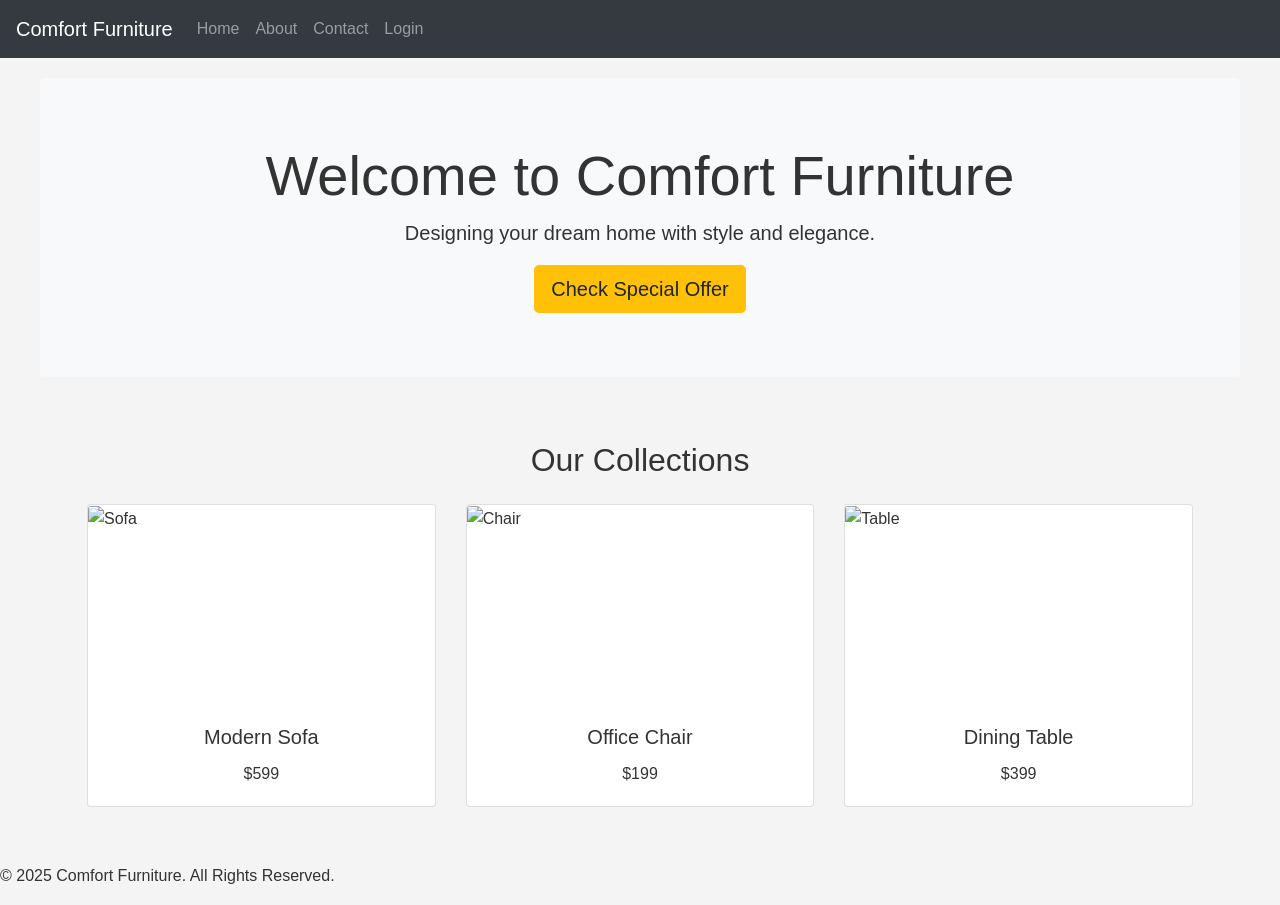
==== index.html @ 393b7ea1 "Final Project" ====
<!DOCTYPE html>
<html lang="en">
<head>
    <meta charset="UTF-8">
    <meta name="viewport" content="width=device-width, initial-scale=1.0">
    <title>Comfort Furniture - Home</title>
    <link rel="stylesheet" href="https://stackpath.bootstrapcdn.com/bootstrap/4.5.2/css/bootstrap.min.css">
    <link rel="stylesheet" href="style.css">
</head>
<body>
    <header>
        <nav class="navbar navbar-expand-lg navbar-dark bg-dark">
            <a class="navbar-brand" href="#">Comfort Furniture</a>
            <button class="navbar-toggler" type="button" data-toggle="collapse" data-target="#navbarNav" aria-controls="navbarNav" aria-expanded="false" aria-label="Toggle navigation">
                <span class="navbar-toggler-icon"></span>
            </button>
            <div class="collapse navbar-collapse" id="navbarNav">
                <ul class="navbar-nav justify-content-center justify-content-lg-end text-center text-lg-left">
                    <li class="nav-item">
                        <a class="nav-link" href="index.html">Home</a>
                    </li>
                    <li class="nav-item">
                        <a class="nav-link" href="about.html">About</a>
                    </li>
                    <li class="nav-item">
                        <a class="nav-link" href="contact.html">Contact</a>
                    </li>
                    <li class="nav-item">
                        <a class="nav-link" href="login.html">Login</a>
                    </li>
                </ul>
            </div>
        </nav>
    </header>

    <section class="hero jumbotron bg-light text-center">
        <div class="container">
            <h1 class="display-4">Welcome to Comfort Furniture</h1>
            <p class="lead">Designing your dream home with style and elegance.</p>
            <button class="btn btn-warning btn-lg" onclick="showDiscount()">Check Special Offer</button>
        </div>
    </section>

    <section class="products">
        <div class="container">
            <h2 class="text-center mb-4">Our Collections</h2>
            <div class="row">
                <!-- Product 1 -->
                <div class="col-md-4 mb-4">
                    <div class="card">
                        <div class="image-container">
                            <img src="https://imgs.search.brave.com/20sJvAgaTTzetdzxiSv-77GsCmEeUCL7FVAlpEtNzdQ/rs:fit:860:0:0:0/g:ce/aHR0cHM6Ly9tLm1l/ZGlhLWFtYXpvbi5j/b20vaW1hZ2VzL0kv/NzErclg2WDlhakwu/anBn" class="card-img-top" alt="Sofa">
                            <div class="overlay">View Details</div>
                        </div>
                        <div class="card-body text-center">
                            <h5 class="card-title">Modern Sofa</h5>
                            <p class="card-text">$599</p>
                        </div>
                    </div>
                </div>
                <!-- Product 2 -->
                <div class="col-md-4 mb-4">
                    <div class="card">
                        <div class="image-container">
                            <img src="https://imgs.search.brave.com/O6rqQNsDUN04iittIJEInJ6Mr6rKNMG9SQtqHM4pO-Q/rs:fit:860:0:0:0/g:ce/aHR0cHM6Ly9zdGF0/aWMudmVjdGVlenku/Y29tL3N5c3RlbS9y/ZXNvdXJjZXMvdGh1/bWJuYWlscy8wMTAv/MzY2LzA2My9zbWFs/bC93aGl0ZS1vZmZp/Y2UtY2hhaXItcGhv/dG8uanBn" class="card-img-top" alt="Chair">
                            <div class="overlay">View Details</div>
                        </div>
                        <div class="card-body text-center">
                            <h5 class="card-title">Office Chair</h5>
                            <p class="card-text">$199</p>
                        </div>
                    </div>
                </div>
                <!-- Product 3 -->
                <div class="col-md-4 mb-4">
                    <div class="card">
                        <div class="image-container">
                            <img src="https://imgs.search.brave.com/0L1dT6ptAlD2tvk6CW0bUVCvG0fEJVteryWuSmYOsI8/rs:fit:860:0:0:0/g:ce/aHR0cHM6Ly9zdGF0/aWMudmVjdGVlenku/Y29tL3N5c3RlbS9y/ZXNvdXJjZXMvdGh1/bWJuYWlscy8wMDQv/NTUwLzg2Ny9zbWFs/bC90aGUtZGluaW5n/LXRhYmxlLXNldC1p/bi10aGUtcm9vbS1o/YXMtYS1waWN0dXJl/LWZyYW1lLWF0dGFj/aGVkLXRvLXRoZS13/YWxsLWZyZWUtcGhv/dG8uanBn" class="card-img-top" alt="Table">
                            <div class="overlay">View Details</div>
                        </div>
                        <div class="card-body text-center">
                            <h5 class="card-title">Dining Table</h5>
                            <p class="card-text">$399</p>
                        </div>
                    </div>
                </div>
            </div>
        </div>
    </section>

    <footer>
        <p>&copy; 2025 Comfort Furniture. All Rights Reserved.</p>
    </footer>

    <script src="https://code.jquery.com/jquery-3.5.1.slim.min.js"></script>
    <script src="https://cdn.jsdelivr.net/npm/@popperjs/core@2.5.4/dist/umd/popper.min.js"></script>
    <script src="https://stackpath.bootstrapcdn.com/bootstrap/4.5.2/js/bootstrap.min.js"></script>
    <script src="script.js"></script>
</body>
</html>
---- style.css ----
/* Basic Reset */
* {
    margin: 0;
    padding: 0;
    box-sizing: border-box;
    font-family: Arial, sans-serif;
}

body {
    background-color: #f4f4f4;
    color: #333;
    line-height: 1.6;
}

/* Sections */
section {
    padding: 2rem;
    max-width: 1200px;
    margin: auto;
}

/* Hero Section - Now using Bootstrap Jumbotron */
.hero {
    margin-top: 20px;
}

/* Product Cards - Using Bootstrap Cards */
.product-card {
    margin-bottom: 20px;
}

.image-container {
    position: relative; /* Positioning (Exp 05) */
    width: 100%;
    height: 200px;
    overflow: hidden;
}

.image-container img {
    width: 100%;
    height: 100%;
    object-fit: cover;
}

.overlay {
    position: absolute; /* Positioning (Exp 05) */
    top: 0;
    left: 0;
    width: 100%;
    height: 100%;
    background: rgba(0, 0, 0, 0.6);
    color: white;
    display: flex;
    justify-content: center;
    align-items: center;
    opacity: 0;
    transition: opacity 0.3s;
}

.image-container:hover .overlay {
    opacity: 1; /* Hover Effect (Exp 06) */
}

/* Forms - Now using Bootstrap Forms */
.form-section {
    background: white;
    max-width: 500px;
    margin: 20px auto;
    padding: 20px;
    border-radius: 8px;
    box-shadow: 0 4px 8px rgba(0,0,0,0.1);
}

/* Forms - Now using Bootstrap Forms */

/* Table (Exp 03) - Now using Bootstrap Table */
/* Table (Exp 03) - Now using Bootstrap Table */

/* Footer - Now using Bootstrap */
/* Footer - Now using Bootstrap */

/* Responsive Design (CO5) */
@media (max-width: 768px) {
    .product-grid {
        flex-direction: column;
        align-items: center;
    }
}
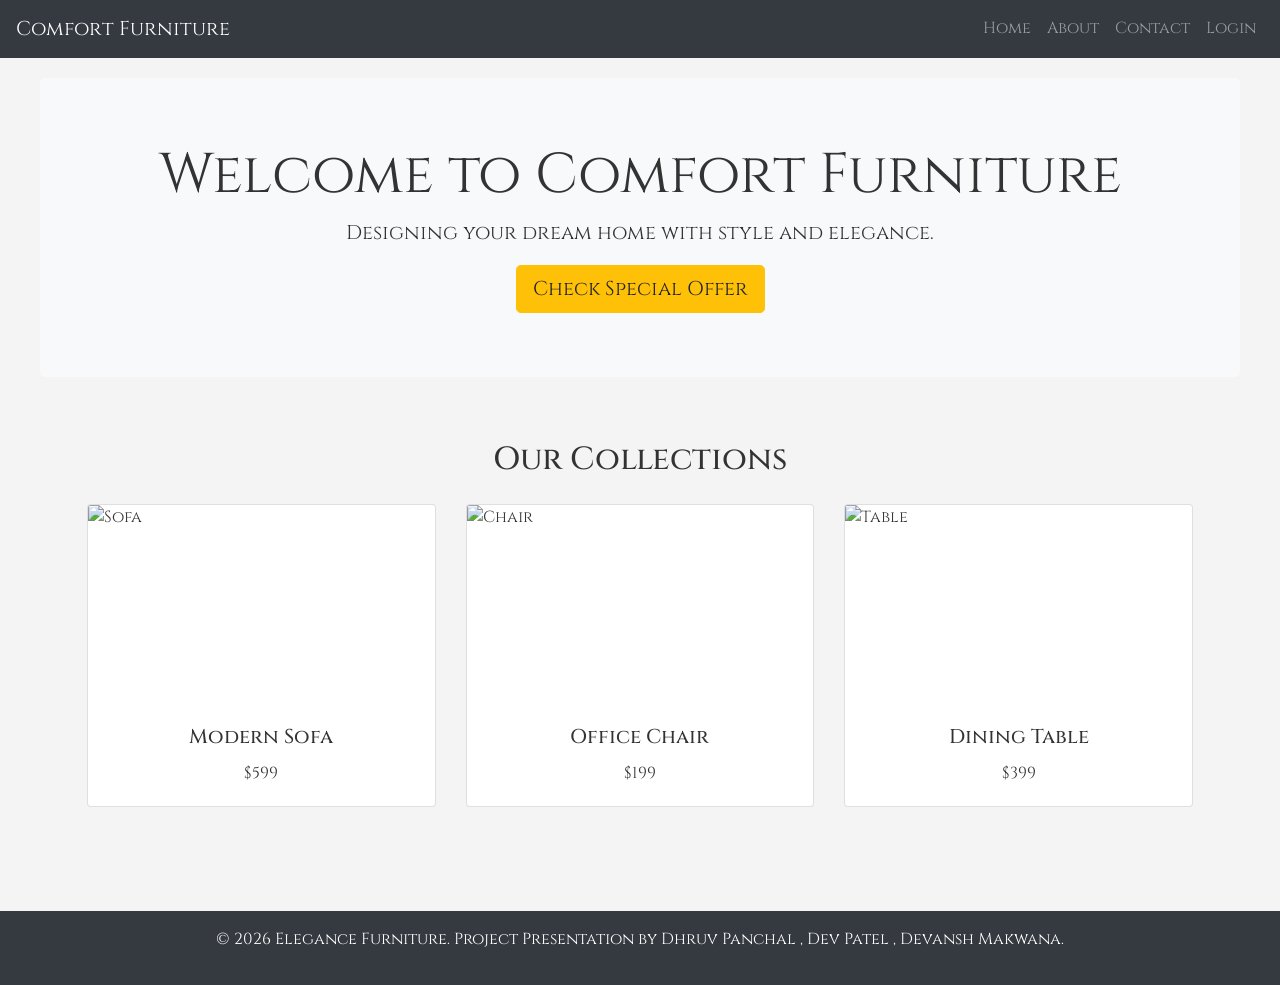
==== commit 1d5e0872: "Font Modification" ====
--- a/index.html
+++ b/index.html
@@ -4,18 +4,19 @@
     <meta charset="UTF-8">
     <meta name="viewport" content="width=device-width, initial-scale=1.0">
     <title>Comfort Furniture - Home</title>
+    <link href="https://fonts.googleapis.com/css2?family=Cinzel:wght@400;700&display=swap" rel="stylesheet">
     <link rel="stylesheet" href="https://stackpath.bootstrapcdn.com/bootstrap/4.5.2/css/bootstrap.min.css">
     <link rel="stylesheet" href="style.css">
 </head>
 <body>
     <header>
-        <nav class="navbar navbar-expand-lg navbar-dark bg-dark">
+        <nav class="navbar navbar-expand-lg navbar-dark bg-dark text-center">
             <a class="navbar-brand" href="#">Comfort Furniture</a>
             <button class="navbar-toggler" type="button" data-toggle="collapse" data-target="#navbarNav" aria-controls="navbarNav" aria-expanded="false" aria-label="Toggle navigation">
                 <span class="navbar-toggler-icon"></span>
             </button>
             <div class="collapse navbar-collapse" id="navbarNav">
-                <ul class="navbar-nav justify-content-center justify-content-lg-end text-center text-lg-left">
+                <ul class="navbar-nav ml-auto">
                     <li class="nav-item">
                         <a class="nav-link" href="index.html">Home</a>
                     </li>
@@ -88,8 +89,10 @@
         </div>
     </section>
 
-    <footer>
-        <p>&copy; 2025 Comfort Furniture. All Rights Reserved.</p>
+   <footer class="bg-dark text-white text-center py-3 mt-5">
+        <div class="container">
+            <p>&copy; 2026 Elegance Furniture. Project Presentation by Dhruv Panchal , Dev Patel , Devansh Makwana.</p>
+        </div>
     </footer>
 
     <script src="https://code.jquery.com/jquery-3.5.1.slim.min.js"></script>
--- a/style.css
+++ b/style.css
@@ -3,7 +3,7 @@
     margin: 0;
     padding: 0;
     box-sizing: border-box;
-    font-family: Arial, sans-serif;
+    font-family: 'Cinzel', serif;
 }
 
 body {
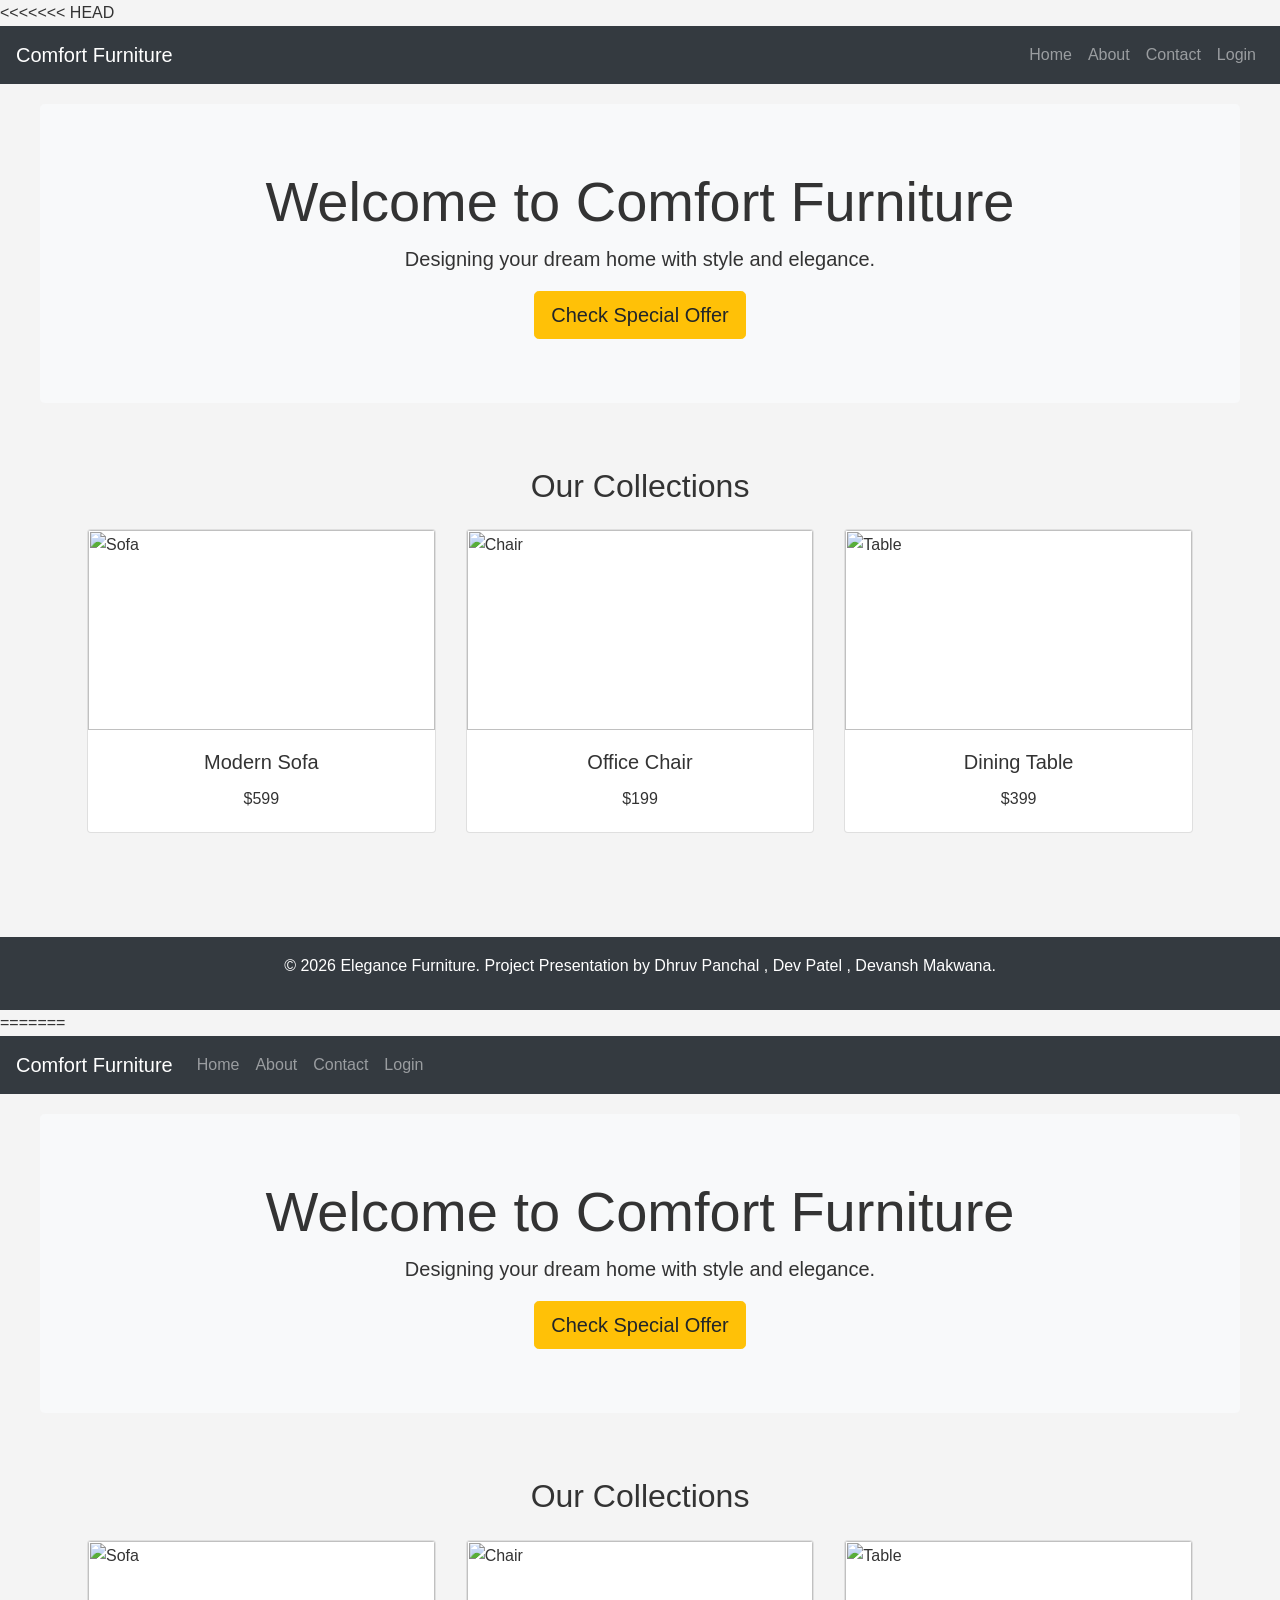
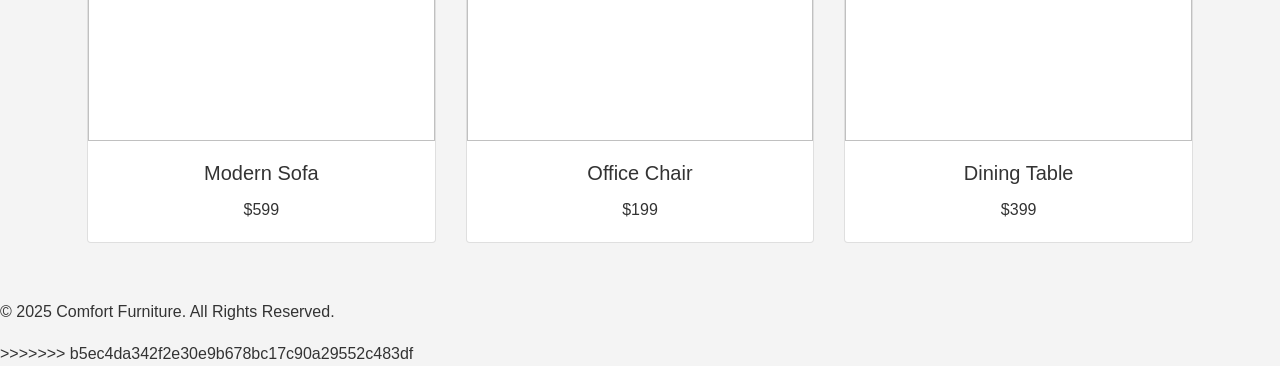
==== commit a7d6e146: "Merge remote main with unrelated histories" ====
--- a/index.html
+++ b/index.html
@@ -1,3 +1,4 @@
+<<<<<<< HEAD
 <!DOCTYPE html>
 <html lang="en">
 <head>
@@ -100,4 +101,105 @@
     <script src="https://stackpath.bootstrapcdn.com/bootstrap/4.5.2/js/bootstrap.min.js"></script>
     <script src="script.js"></script>
 </body>
+=======
+<!DOCTYPE html>
+<html lang="en">
+<head>
+    <meta charset="UTF-8">
+    <meta name="viewport" content="width=device-width, initial-scale=1.0">
+    <title>Comfort Furniture - Home</title>
+    <link rel="stylesheet" href="https://stackpath.bootstrapcdn.com/bootstrap/4.5.2/css/bootstrap.min.css">
+    <link rel="stylesheet" href="style.css">
+</head>
+<body>
+    <header>
+        <nav class="navbar navbar-expand-lg navbar-dark bg-dark">
+            <a class="navbar-brand" href="#">Comfort Furniture</a>
+            <button class="navbar-toggler" type="button" data-toggle="collapse" data-target="#navbarNav" aria-controls="navbarNav" aria-expanded="false" aria-label="Toggle navigation">
+                <span class="navbar-toggler-icon"></span>
+            </button>
+            <div class="collapse navbar-collapse" id="navbarNav">
+                <ul class="navbar-nav justify-content-center justify-content-lg-end text-center text-lg-left">
+                    <li class="nav-item">
+                        <a class="nav-link" href="index.html">Home</a>
+                    </li>
+                    <li class="nav-item">
+                        <a class="nav-link" href="about.html">About</a>
+                    </li>
+                    <li class="nav-item">
+                        <a class="nav-link" href="contact.html">Contact</a>
+                    </li>
+                    <li class="nav-item">
+                        <a class="nav-link" href="login.html">Login</a>
+                    </li>
+                </ul>
+            </div>
+        </nav>
+    </header>
+
+    <section class="hero jumbotron bg-light text-center">
+        <div class="container">
+            <h1 class="display-4">Welcome to Comfort Furniture</h1>
+            <p class="lead">Designing your dream home with style and elegance.</p>
+            <button class="btn btn-warning btn-lg" onclick="showDiscount()">Check Special Offer</button>
+        </div>
+    </section>
+
+    <section class="products">
+        <div class="container">
+            <h2 class="text-center mb-4">Our Collections</h2>
+            <div class="row">
+                <!-- Product 1 -->
+                <div class="col-md-4 mb-4">
+                    <div class="card">
+                        <div class="image-container">
+                            <img src="https://imgs.search.brave.com/20sJvAgaTTzetdzxiSv-77GsCmEeUCL7FVAlpEtNzdQ/rs:fit:860:0:0:0/g:ce/aHR0cHM6Ly9tLm1l/ZGlhLWFtYXpvbi5j/b20vaW1hZ2VzL0kv/NzErclg2WDlhakwu/anBn" class="card-img-top" alt="Sofa">
+                            <div class="overlay">View Details</div>
+                        </div>
+                        <div class="card-body text-center">
+                            <h5 class="card-title">Modern Sofa</h5>
+                            <p class="card-text">$599</p>
+                        </div>
+                    </div>
+                </div>
+                <!-- Product 2 -->
+                <div class="col-md-4 mb-4">
+                    <div class="card">
+                        <div class="image-container">
+                            <img src="https://imgs.search.brave.com/O6rqQNsDUN04iittIJEInJ6Mr6rKNMG9SQtqHM4pO-Q/rs:fit:860:0:0:0/g:ce/aHR0cHM6Ly9zdGF0/aWMudmVjdGVlenku/Y29tL3N5c3RlbS9y/ZXNvdXJjZXMvdGh1/bWJuYWlscy8wMTAv/MzY2LzA2My9zbWFs/bC93aGl0ZS1vZmZp/Y2UtY2hhaXItcGhv/dG8uanBn" class="card-img-top" alt="Chair">
+                            <div class="overlay">View Details</div>
+                        </div>
+                        <div class="card-body text-center">
+                            <h5 class="card-title">Office Chair</h5>
+                            <p class="card-text">$199</p>
+                        </div>
+                    </div>
+                </div>
+                <!-- Product 3 -->
+                <div class="col-md-4 mb-4">
+                    <div class="card">
+                        <div class="image-container">
+                            <img src="https://imgs.search.brave.com/0L1dT6ptAlD2tvk6CW0bUVCvG0fEJVteryWuSmYOsI8/rs:fit:860:0:0:0/g:ce/aHR0cHM6Ly9zdGF0/aWMudmVjdGVlenku/Y29tL3N5c3RlbS9y/ZXNvdXJjZXMvdGh1/bWJuYWlscy8wMDQv/NTUwLzg2Ny9zbWFs/bC90aGUtZGluaW5n/LXRhYmxlLXNldC1p/bi10aGUtcm9vbS1o/YXMtYS1waWN0dXJl/LWZyYW1lLWF0dGFj/aGVkLXRvLXRoZS13/YWxsLWZyZWUtcGhv/dG8uanBn" class="card-img-top" alt="Table">
+                            <div class="overlay">View Details</div>
+                        </div>
+                        <div class="card-body text-center">
+                            <h5 class="card-title">Dining Table</h5>
+                            <p class="card-text">$399</p>
+                        </div>
+                    </div>
+                </div>
+            </div>
+        </div>
+    </section>
+
+    <footer>
+        <p>&copy; 2025 Comfort Furniture. All Rights Reserved.</p>
+    </footer>
+
+    <script src="https://code.jquery.com/jquery-3.5.1.slim.min.js"></script>
+    <script src="https://cdn.jsdelivr.net/npm/@popperjs/core@2.5.4/dist/umd/popper.min.js"></script>
+    <script src="https://stackpath.bootstrapcdn.com/bootstrap/4.5.2/js/bootstrap.min.js"></script>
+    <script src="script.js"></script>
+</body>
+>>>>>>> b5ec4da342f2e30e9b678bc17c90a29552c483df
 </html>
--- a/style.css
+++ b/style.css
@@ -1,3 +1,4 @@
+<<<<<<< HEAD
 /* Basic Reset */
 * {
     margin: 0;
@@ -85,4 +86,93 @@
         flex-direction: column;
         align-items: center;
     }
+=======
+/* Basic Reset */
+* {
+    margin: 0;
+    padding: 0;
+    box-sizing: border-box;
+    font-family: Arial, sans-serif;
+}
+
+body {
+    background-color: #f4f4f4;
+    color: #333;
+    line-height: 1.6;
+}
+
+/* Sections */
+section {
+    padding: 2rem;
+    max-width: 1200px;
+    margin: auto;
+}
+
+/* Hero Section - Now using Bootstrap Jumbotron */
+.hero {
+    margin-top: 20px;
+}
+
+/* Product Cards - Using Bootstrap Cards */
+.product-card {
+    margin-bottom: 20px;
+}
+
+.image-container {
+    position: relative; /* Positioning (Exp 05) */
+    width: 100%;
+    height: 200px;
+    overflow: hidden;
+}
+
+.image-container img {
+    width: 100%;
+    height: 100%;
+    object-fit: cover;
+}
+
+.overlay {
+    position: absolute; /* Positioning (Exp 05) */
+    top: 0;
+    left: 0;
+    width: 100%;
+    height: 100%;
+    background: rgba(0, 0, 0, 0.6);
+    color: white;
+    display: flex;
+    justify-content: center;
+    align-items: center;
+    opacity: 0;
+    transition: opacity 0.3s;
+}
+
+.image-container:hover .overlay {
+    opacity: 1; /* Hover Effect (Exp 06) */
+}
+
+/* Forms - Now using Bootstrap Forms */
+.form-section {
+    background: white;
+    max-width: 500px;
+    margin: 20px auto;
+    padding: 20px;
+    border-radius: 8px;
+    box-shadow: 0 4px 8px rgba(0,0,0,0.1);
+}
+
+/* Forms - Now using Bootstrap Forms */
+
+/* Table (Exp 03) - Now using Bootstrap Table */
+/* Table (Exp 03) - Now using Bootstrap Table */
+
+/* Footer - Now using Bootstrap */
+/* Footer - Now using Bootstrap */
+
+/* Responsive Design (CO5) */
+@media (max-width: 768px) {
+    .product-grid {
+        flex-direction: column;
+        align-items: center;
+    }
+>>>>>>> b5ec4da342f2e30e9b678bc17c90a29552c483df
 }
--- a/style.css
+++ b/style.css
@@ -1,3 +1,4 @@
+<<<<<<< HEAD
 /* Basic Reset */
 * {
     margin: 0;
@@ -85,4 +86,93 @@
         flex-direction: column;
         align-items: center;
     }
+=======
+/* Basic Reset */
+* {
+    margin: 0;
+    padding: 0;
+    box-sizing: border-box;
+    font-family: Arial, sans-serif;
+}
+
+body {
+    background-color: #f4f4f4;
+    color: #333;
+    line-height: 1.6;
+}
+
+/* Sections */
+section {
+    padding: 2rem;
+    max-width: 1200px;
+    margin: auto;
+}
+
+/* Hero Section - Now using Bootstrap Jumbotron */
+.hero {
+    margin-top: 20px;
+}
+
+/* Product Cards - Using Bootstrap Cards */
+.product-card {
+    margin-bottom: 20px;
+}
+
+.image-container {
+    position: relative; /* Positioning (Exp 05) */
+    width: 100%;
+    height: 200px;
+    overflow: hidden;
+}
+
+.image-container img {
+    width: 100%;
+    height: 100%;
+    object-fit: cover;
+}
+
+.overlay {
+    position: absolute; /* Positioning (Exp 05) */
+    top: 0;
+    left: 0;
+    width: 100%;
+    height: 100%;
+    background: rgba(0, 0, 0, 0.6);
+    color: white;
+    display: flex;
+    justify-content: center;
+    align-items: center;
+    opacity: 0;
+    transition: opacity 0.3s;
+}
+
+.image-container:hover .overlay {
+    opacity: 1; /* Hover Effect (Exp 06) */
+}
+
+/* Forms - Now using Bootstrap Forms */
+.form-section {
+    background: white;
+    max-width: 500px;
+    margin: 20px auto;
+    padding: 20px;
+    border-radius: 8px;
+    box-shadow: 0 4px 8px rgba(0,0,0,0.1);
+}
+
+/* Forms - Now using Bootstrap Forms */
+
+/* Table (Exp 03) - Now using Bootstrap Table */
+/* Table (Exp 03) - Now using Bootstrap Table */
+
+/* Footer - Now using Bootstrap */
+/* Footer - Now using Bootstrap */
+
+/* Responsive Design (CO5) */
+@media (max-width: 768px) {
+    .product-grid {
+        flex-direction: column;
+        align-items: center;
+    }
+>>>>>>> b5ec4da342f2e30e9b678bc17c90a29552c483df
 }
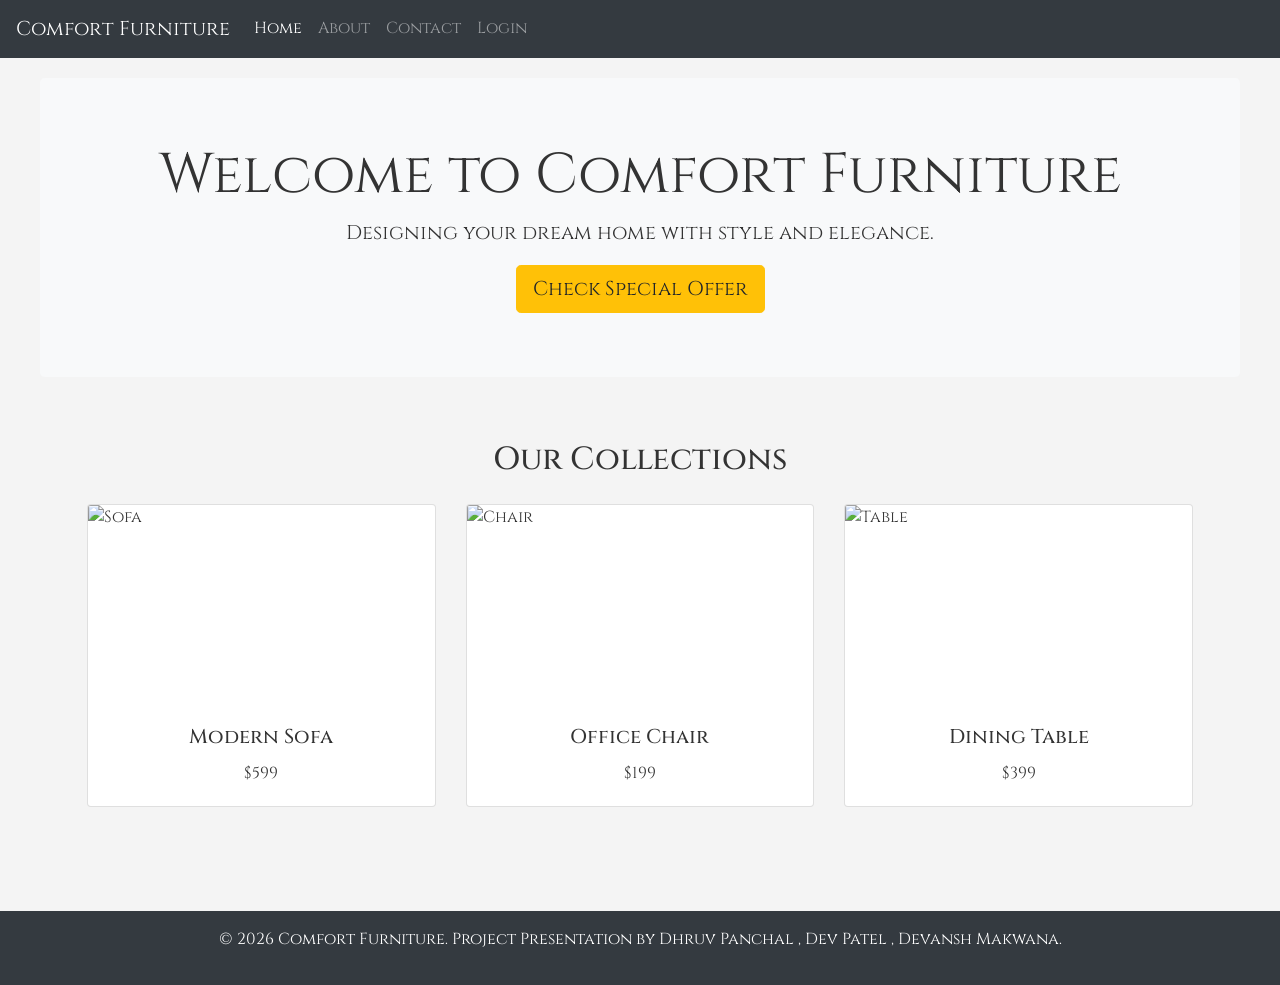
==== commit dd36e0e8: "Alignment" ====
--- a/index.html
+++ b/index.html
@@ -1,4 +1,4 @@
-<<<<<<< HEAD
+
 <!DOCTYPE html>
 <html lang="en">
 <head>
@@ -11,14 +11,14 @@
 </head>
 <body>
     <header>
-        <nav class="navbar navbar-expand-lg navbar-dark bg-dark text-center">
+         <nav class="navbar navbar-expand-lg navbar-dark bg-dark text-center">
             <a class="navbar-brand" href="#">Comfort Furniture</a>
             <button class="navbar-toggler" type="button" data-toggle="collapse" data-target="#navbarNav" aria-controls="navbarNav" aria-expanded="false" aria-label="Toggle navigation">
                 <span class="navbar-toggler-icon"></span>
             </button>
             <div class="collapse navbar-collapse" id="navbarNav">
-                <ul class="navbar-nav ml-auto">
-                    <li class="nav-item">
+                <ul class="navbar-nav justify-content-center justify-content-lg-end">
+                    <li class="nav-item active">
                         <a class="nav-link" href="index.html">Home</a>
                     </li>
                     <li class="nav-item">
@@ -92,7 +92,7 @@
 
    <footer class="bg-dark text-white text-center py-3 mt-5">
         <div class="container">
-            <p>&copy; 2026 Elegance Furniture. Project Presentation by Dhruv Panchal , Dev Patel , Devansh Makwana.</p>
+            <p>&copy; 2026 Comfort Furniture. Project Presentation by Dhruv Panchal , Dev Patel , Devansh Makwana.</p>
         </div>
     </footer>
 
@@ -101,105 +101,4 @@
     <script src="https://stackpath.bootstrapcdn.com/bootstrap/4.5.2/js/bootstrap.min.js"></script>
     <script src="script.js"></script>
 </body>
-=======
-<!DOCTYPE html>
-<html lang="en">
-<head>
-    <meta charset="UTF-8">
-    <meta name="viewport" content="width=device-width, initial-scale=1.0">
-    <title>Comfort Furniture - Home</title>
-    <link rel="stylesheet" href="https://stackpath.bootstrapcdn.com/bootstrap/4.5.2/css/bootstrap.min.css">
-    <link rel="stylesheet" href="style.css">
-</head>
-<body>
-    <header>
-        <nav class="navbar navbar-expand-lg navbar-dark bg-dark">
-            <a class="navbar-brand" href="#">Comfort Furniture</a>
-            <button class="navbar-toggler" type="button" data-toggle="collapse" data-target="#navbarNav" aria-controls="navbarNav" aria-expanded="false" aria-label="Toggle navigation">
-                <span class="navbar-toggler-icon"></span>
-            </button>
-            <div class="collapse navbar-collapse" id="navbarNav">
-                <ul class="navbar-nav justify-content-center justify-content-lg-end text-center text-lg-left">
-                    <li class="nav-item">
-                        <a class="nav-link" href="index.html">Home</a>
-                    </li>
-                    <li class="nav-item">
-                        <a class="nav-link" href="about.html">About</a>
-                    </li>
-                    <li class="nav-item">
-                        <a class="nav-link" href="contact.html">Contact</a>
-                    </li>
-                    <li class="nav-item">
-                        <a class="nav-link" href="login.html">Login</a>
-                    </li>
-                </ul>
-            </div>
-        </nav>
-    </header>
-
-    <section class="hero jumbotron bg-light text-center">
-        <div class="container">
-            <h1 class="display-4">Welcome to Comfort Furniture</h1>
-            <p class="lead">Designing your dream home with style and elegance.</p>
-            <button class="btn btn-warning btn-lg" onclick="showDiscount()">Check Special Offer</button>
-        </div>
-    </section>
-
-    <section class="products">
-        <div class="container">
-            <h2 class="text-center mb-4">Our Collections</h2>
-            <div class="row">
-                <!-- Product 1 -->
-                <div class="col-md-4 mb-4">
-                    <div class="card">
-                        <div class="image-container">
-                            <img src="https://imgs.search.brave.com/20sJvAgaTTzetdzxiSv-77GsCmEeUCL7FVAlpEtNzdQ/rs:fit:860:0:0:0/g:ce/aHR0cHM6Ly9tLm1l/ZGlhLWFtYXpvbi5j/b20vaW1hZ2VzL0kv/NzErclg2WDlhakwu/anBn" class="card-img-top" alt="Sofa">
-                            <div class="overlay">View Details</div>
-                        </div>
-                        <div class="card-body text-center">
-                            <h5 class="card-title">Modern Sofa</h5>
-                            <p class="card-text">$599</p>
-                        </div>
-                    </div>
-                </div>
-                <!-- Product 2 -->
-                <div class="col-md-4 mb-4">
-                    <div class="card">
-                        <div class="image-container">
-                            <img src="https://imgs.search.brave.com/O6rqQNsDUN04iittIJEInJ6Mr6rKNMG9SQtqHM4pO-Q/rs:fit:860:0:0:0/g:ce/aHR0cHM6Ly9zdGF0/aWMudmVjdGVlenku/Y29tL3N5c3RlbS9y/ZXNvdXJjZXMvdGh1/bWJuYWlscy8wMTAv/MzY2LzA2My9zbWFs/bC93aGl0ZS1vZmZp/Y2UtY2hhaXItcGhv/dG8uanBn" class="card-img-top" alt="Chair">
-                            <div class="overlay">View Details</div>
-                        </div>
-                        <div class="card-body text-center">
-                            <h5 class="card-title">Office Chair</h5>
-                            <p class="card-text">$199</p>
-                        </div>
-                    </div>
-                </div>
-                <!-- Product 3 -->
-                <div class="col-md-4 mb-4">
-                    <div class="card">
-                        <div class="image-container">
-                            <img src="https://imgs.search.brave.com/0L1dT6ptAlD2tvk6CW0bUVCvG0fEJVteryWuSmYOsI8/rs:fit:860:0:0:0/g:ce/aHR0cHM6Ly9zdGF0/aWMudmVjdGVlenku/Y29tL3N5c3RlbS9y/ZXNvdXJjZXMvdGh1/bWJuYWlscy8wMDQv/NTUwLzg2Ny9zbWFs/bC90aGUtZGluaW5n/LXRhYmxlLXNldC1p/bi10aGUtcm9vbS1o/YXMtYS1waWN0dXJl/LWZyYW1lLWF0dGFj/aGVkLXRvLXRoZS13/YWxsLWZyZWUtcGhv/dG8uanBn" class="card-img-top" alt="Table">
-                            <div class="overlay">View Details</div>
-                        </div>
-                        <div class="card-body text-center">
-                            <h5 class="card-title">Dining Table</h5>
-                            <p class="card-text">$399</p>
-                        </div>
-                    </div>
-                </div>
-            </div>
-        </div>
-    </section>
-
-    <footer>
-        <p>&copy; 2025 Comfort Furniture. All Rights Reserved.</p>
-    </footer>
-
-    <script src="https://code.jquery.com/jquery-3.5.1.slim.min.js"></script>
-    <script src="https://cdn.jsdelivr.net/npm/@popperjs/core@2.5.4/dist/umd/popper.min.js"></script>
-    <script src="https://stackpath.bootstrapcdn.com/bootstrap/4.5.2/js/bootstrap.min.js"></script>
-    <script src="script.js"></script>
-</body>
->>>>>>> b5ec4da342f2e30e9b678bc17c90a29552c483df
 </html>
--- a/style.css
+++ b/style.css
@@ -1,4 +1,3 @@
-<<<<<<< HEAD
 /* Basic Reset */
 * {
     margin: 0;
@@ -72,12 +71,8 @@
     box-shadow: 0 4px 8px rgba(0,0,0,0.1);
 }
 
-/* Forms - Now using Bootstrap Forms */
-
-/* Table (Exp 03) - Now using Bootstrap Table */
 /* Table (Exp 03) - Now using Bootstrap Table */
 
-/* Footer - Now using Bootstrap */
 /* Footer - Now using Bootstrap */
 
 /* Responsive Design (CO5) */
@@ -86,93 +81,4 @@
         flex-direction: column;
         align-items: center;
     }
-=======
-/* Basic Reset */
-* {
-    margin: 0;
-    padding: 0;
-    box-sizing: border-box;
-    font-family: Arial, sans-serif;
-}
-
-body {
-    background-color: #f4f4f4;
-    color: #333;
-    line-height: 1.6;
-}
-
-/* Sections */
-section {
-    padding: 2rem;
-    max-width: 1200px;
-    margin: auto;
-}
-
-/* Hero Section - Now using Bootstrap Jumbotron */
-.hero {
-    margin-top: 20px;
-}
-
-/* Product Cards - Using Bootstrap Cards */
-.product-card {
-    margin-bottom: 20px;
-}
-
-.image-container {
-    position: relative; /* Positioning (Exp 05) */
-    width: 100%;
-    height: 200px;
-    overflow: hidden;
-}
-
-.image-container img {
-    width: 100%;
-    height: 100%;
-    object-fit: cover;
-}
-
-.overlay {
-    position: absolute; /* Positioning (Exp 05) */
-    top: 0;
-    left: 0;
-    width: 100%;
-    height: 100%;
-    background: rgba(0, 0, 0, 0.6);
-    color: white;
-    display: flex;
-    justify-content: center;
-    align-items: center;
-    opacity: 0;
-    transition: opacity 0.3s;
-}
-
-.image-container:hover .overlay {
-    opacity: 1; /* Hover Effect (Exp 06) */
-}
-
-/* Forms - Now using Bootstrap Forms */
-.form-section {
-    background: white;
-    max-width: 500px;
-    margin: 20px auto;
-    padding: 20px;
-    border-radius: 8px;
-    box-shadow: 0 4px 8px rgba(0,0,0,0.1);
-}
-
-/* Forms - Now using Bootstrap Forms */
-
-/* Table (Exp 03) - Now using Bootstrap Table */
-/* Table (Exp 03) - Now using Bootstrap Table */
-
-/* Footer - Now using Bootstrap */
-/* Footer - Now using Bootstrap */
-
-/* Responsive Design (CO5) */
-@media (max-width: 768px) {
-    .product-grid {
-        flex-direction: column;
-        align-items: center;
-    }
->>>>>>> b5ec4da342f2e30e9b678bc17c90a29552c483df
 }
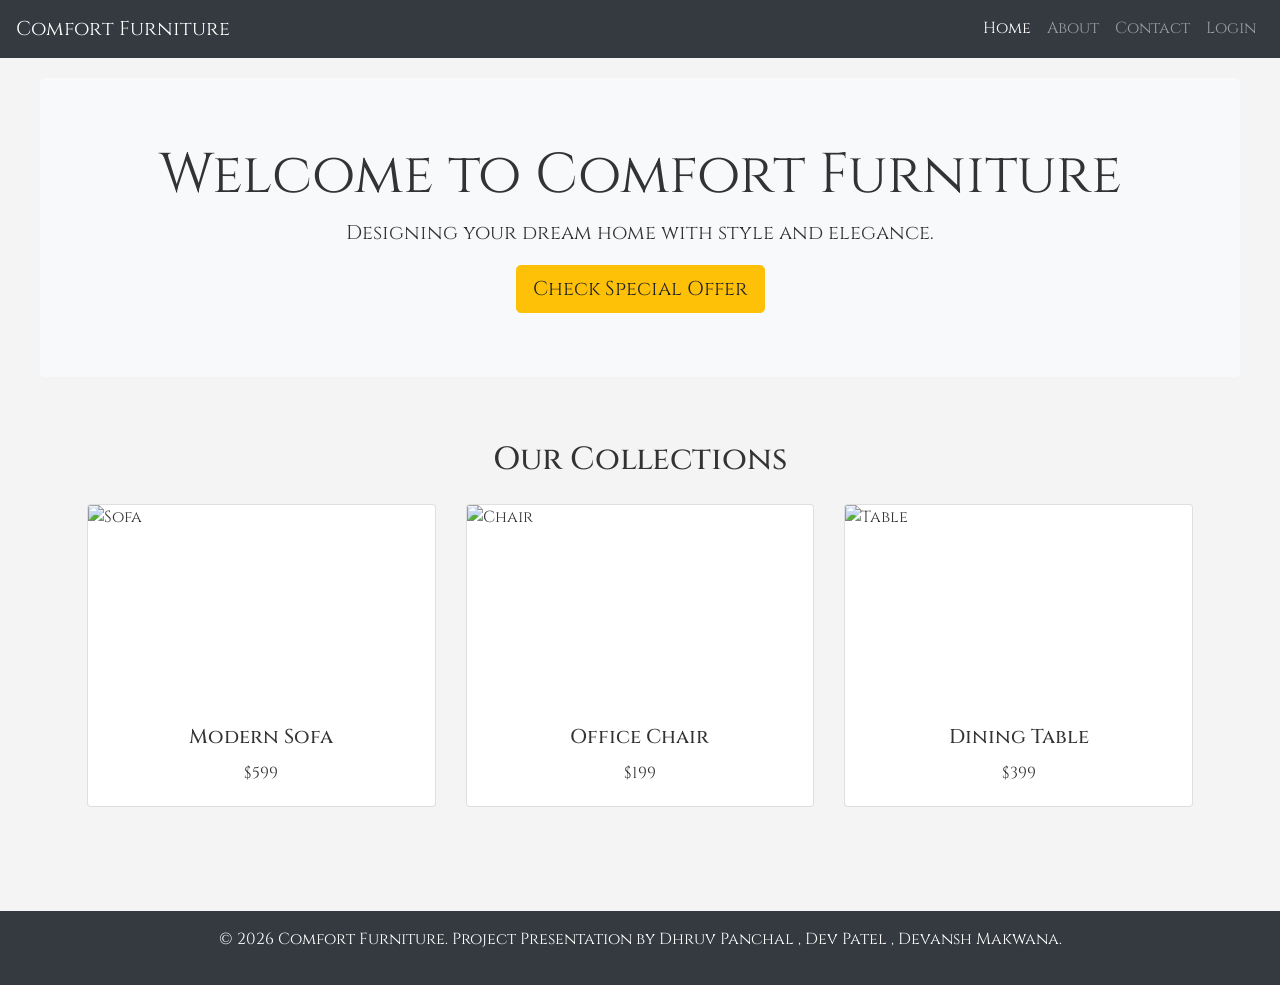
==== commit 92d6c7e1: "Added Registration" ====
--- a/index.html
+++ b/index.html
@@ -17,7 +17,7 @@
                 <span class="navbar-toggler-icon"></span>
             </button>
             <div class="collapse navbar-collapse" id="navbarNav">
-                <ul class="navbar-nav justify-content-center justify-content-lg-end">
+                <ul class="navbar-nav ml-auto">
                     <li class="nav-item active">
                         <a class="nav-link" href="index.html">Home</a>
                     </li>
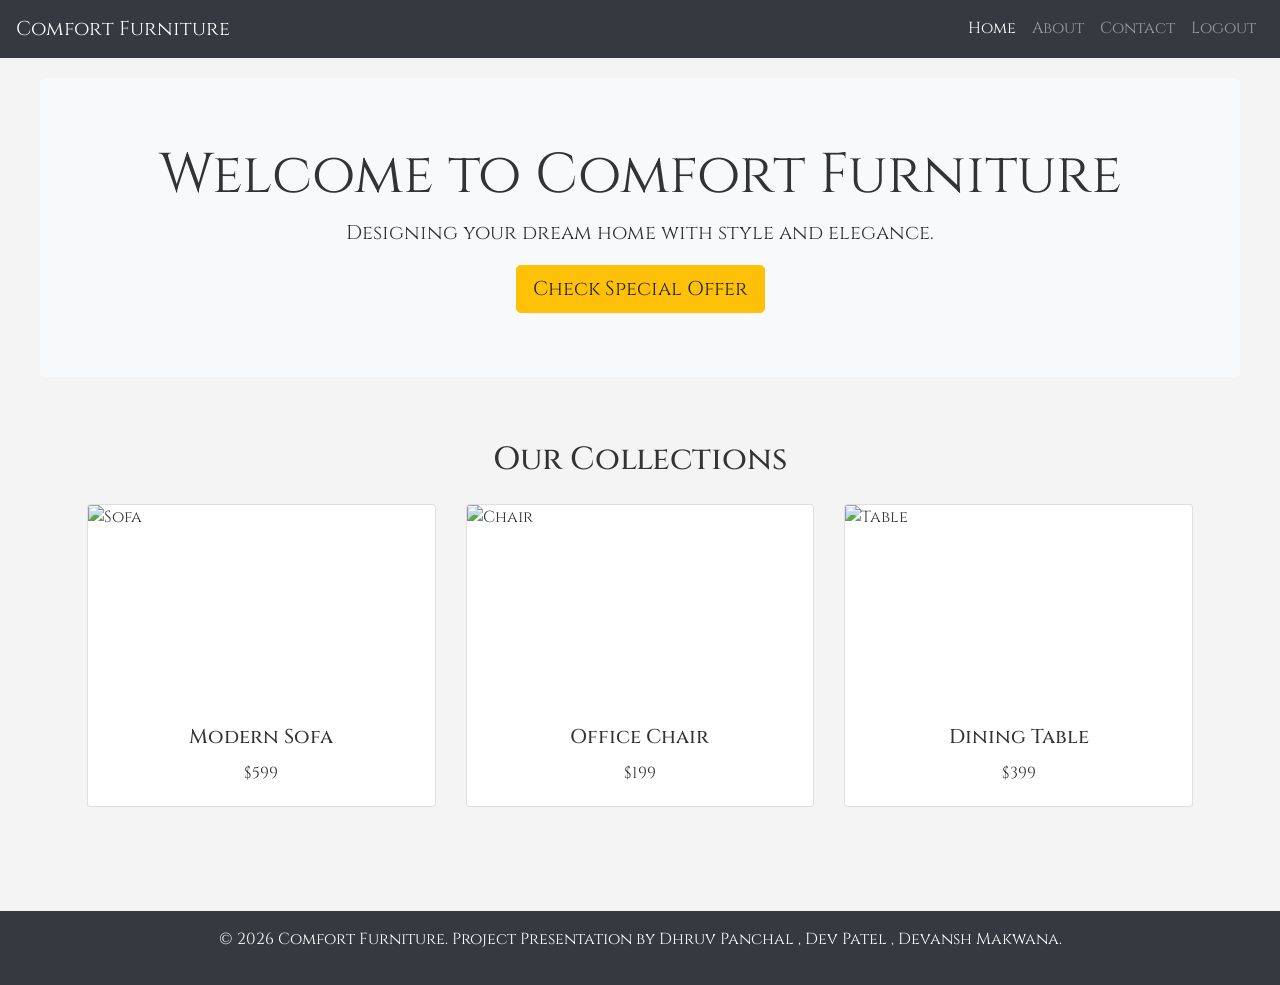
==== commit 48e878a0: "Modified By Dhruv" ====
--- a/index.html
+++ b/index.html
@@ -1,6 +1,6 @@
-
 <!DOCTYPE html>
 <html lang="en">
+
 <head>
     <meta charset="UTF-8">
     <meta name="viewport" content="width=device-width, initial-scale=1.0">
@@ -9,11 +9,13 @@
     <link rel="stylesheet" href="https://stackpath.bootstrapcdn.com/bootstrap/4.5.2/css/bootstrap.min.css">
     <link rel="stylesheet" href="style.css">
 </head>
+
 <body>
     <header>
-         <nav class="navbar navbar-expand-lg navbar-dark bg-dark text-center">
+        <nav class="navbar navbar-expand-lg navbar-dark bg-dark text-center">
             <a class="navbar-brand" href="#">Comfort Furniture</a>
-            <button class="navbar-toggler" type="button" data-toggle="collapse" data-target="#navbarNav" aria-controls="navbarNav" aria-expanded="false" aria-label="Toggle navigation">
+            <button class="navbar-toggler" type="button" data-toggle="collapse" data-target="#navbarNav"
+                aria-controls="navbarNav" aria-expanded="false" aria-label="Toggle navigation">
                 <span class="navbar-toggler-icon"></span>
             </button>
             <div class="collapse navbar-collapse" id="navbarNav">
@@ -28,7 +30,7 @@
                         <a class="nav-link" href="contact.html">Contact</a>
                     </li>
                     <li class="nav-item">
-                        <a class="nav-link" href="login.html">Login</a>
+                        <a class="nav-link" href="register.html">Logout</a>
                     </li>
                 </ul>
             </div>
@@ -51,8 +53,9 @@
                 <div class="col-md-4 mb-4">
                     <div class="card">
                         <div class="image-container">
-                            <img src="https://imgs.search.brave.com/20sJvAgaTTzetdzxiSv-77GsCmEeUCL7FVAlpEtNzdQ/rs:fit:860:0:0:0/g:ce/aHR0cHM6Ly9tLm1l/ZGlhLWFtYXpvbi5j/b20vaW1hZ2VzL0kv/NzErclg2WDlhakwu/anBn" class="card-img-top" alt="Sofa">
-                            <div class="overlay">View Details</div>
+                            <img src="https://imgs.search.brave.com/20sJvAgaTTzetdzxiSv-77GsCmEeUCL7FVAlpEtNzdQ/rs:fit:860:0:0:0/g:ce/aHR0cHM6Ly9tLm1l/ZGlhLWFtYXpvbi5j/b20vaW1hZ2VzL0kv/NzErclg2WDlhakwu/anBn"
+                                class="card-img-top" alt="Sofa">
+                            <a href="product-details.html?id=1" class="overlay">View Details</a>
                         </div>
                         <div class="card-body text-center">
                             <h5 class="card-title">Modern Sofa</h5>
@@ -64,8 +67,9 @@
                 <div class="col-md-4 mb-4">
                     <div class="card">
                         <div class="image-container">
-                            <img src="https://imgs.search.brave.com/O6rqQNsDUN04iittIJEInJ6Mr6rKNMG9SQtqHM4pO-Q/rs:fit:860:0:0:0/g:ce/aHR0cHM6Ly9zdGF0/aWMudmVjdGVlenku/Y29tL3N5c3RlbS9y/ZXNvdXJjZXMvdGh1/bWJuYWlscy8wMTAv/MzY2LzA2My9zbWFs/bC93aGl0ZS1vZmZp/Y2UtY2hhaXItcGhv/dG8uanBn" class="card-img-top" alt="Chair">
-                            <div class="overlay">View Details</div>
+                            <img src="https://imgs.search.brave.com/O6rqQNsDUN04iittIJEInJ6Mr6rKNMG9SQtqHM4pO-Q/rs:fit:860:0:0:0/g:ce/aHR0cHM6Ly9zdGF0/aWMudmVjdGVlenku/Y29tL3N5c3RlbS9y/ZXNvdXJjZXMvdGh1/bWJuYWlscy8wMTAv/MzY2LzA2My9zbWFs/bC93aGl0ZS1vZmZp/Y2UtY2hhaXItcGhv/dG8uanBn"
+                                class="card-img-top" alt="Chair">
+                            <a href="product-details.html?id=2" class="overlay">View Details</a>
                         </div>
                         <div class="card-body text-center">
                             <h5 class="card-title">Office Chair</h5>
@@ -77,8 +81,9 @@
                 <div class="col-md-4 mb-4">
                     <div class="card">
                         <div class="image-container">
-                            <img src="https://imgs.search.brave.com/0L1dT6ptAlD2tvk6CW0bUVCvG0fEJVteryWuSmYOsI8/rs:fit:860:0:0:0/g:ce/aHR0cHM6Ly9zdGF0/aWMudmVjdGVlenku/Y29tL3N5c3RlbS9y/ZXNvdXJjZXMvdGh1/bWJuYWlscy8wMDQv/NTUwLzg2Ny9zbWFs/bC90aGUtZGluaW5n/LXRhYmxlLXNldC1p/bi10aGUtcm9vbS1o/YXMtYS1waWN0dXJl/LWZyYW1lLWF0dGFj/aGVkLXRvLXRoZS13/YWxsLWZyZWUtcGhv/dG8uanBn" class="card-img-top" alt="Table">
-                            <div class="overlay">View Details</div>
+                            <img src="https://imgs.search.brave.com/0L1dT6ptAlD2tvk6CW0bUVCvG0fEJVteryWuSmYOsI8/rs:fit:860:0:0:0/g:ce/aHR0cHM6Ly9zdGF0/aWMudmVjdGVlenku/Y29tL3N5c3RlbS9y/ZXNvdXJjZXMvdGh1/bWJuYWlscy8wMDQv/NTUwLzg2Ny9zbWFs/bC90aGUtZGluaW5n/LXRhYmxlLXNldC1p/bi10aGUtcm9vbS1o/YXMtYS1waWN0dXJl/LWZyYW1lLWF0dGFj/aGVkLXRvLXRoZS13/YWxsLWZyZWUtcGhv/dG8uanBn"
+                                class="card-img-top" alt="Table">
+                            <a href="product-details.html?id=3" class="overlay">View Details</a>
                         </div>
                         <div class="card-body text-center">
                             <h5 class="card-title">Dining Table</h5>
@@ -90,7 +95,7 @@
         </div>
     </section>
 
-   <footer class="bg-dark text-white text-center py-3 mt-5">
+    <footer class="bg-dark text-white text-center py-3 mt-5">
         <div class="container">
             <p>&copy; 2026 Comfort Furniture. Project Presentation by Dhruv Panchal , Dev Patel , Devansh Makwana.</p>
         </div>
@@ -99,6 +104,8 @@
     <script src="https://code.jquery.com/jquery-3.5.1.slim.min.js"></script>
     <script src="https://cdn.jsdelivr.net/npm/@popperjs/core@2.5.4/dist/umd/popper.min.js"></script>
     <script src="https://stackpath.bootstrapcdn.com/bootstrap/4.5.2/js/bootstrap.min.js"></script>
+    <script src="data.js"></script>
     <script src="script.js"></script>
 </body>
+
 </html>
--- a/style.css
+++ b/style.css
@@ -59,6 +59,28 @@
 
 .image-container:hover .overlay {
     opacity: 1; /* Hover Effect (Exp 06) */
+    text-decoration: none; /* No underline on link */
+}
+
+.overlay:hover {
+    color: #ffc107; /* Golden hover color */
+}
+
+/* Product Detail Page Styles */
+.product-image-large img {
+    max-height: 500px;
+    width: 100%;
+    object-fit: cover;
+}
+
+.list-group-item {
+    border-left: 0;
+    border-right: 0;
+    font-size: 1.1rem;
+}
+
+.text-justify {
+    text-align: justify;
 }
 
 /* Forms - Now using Bootstrap Forms */
